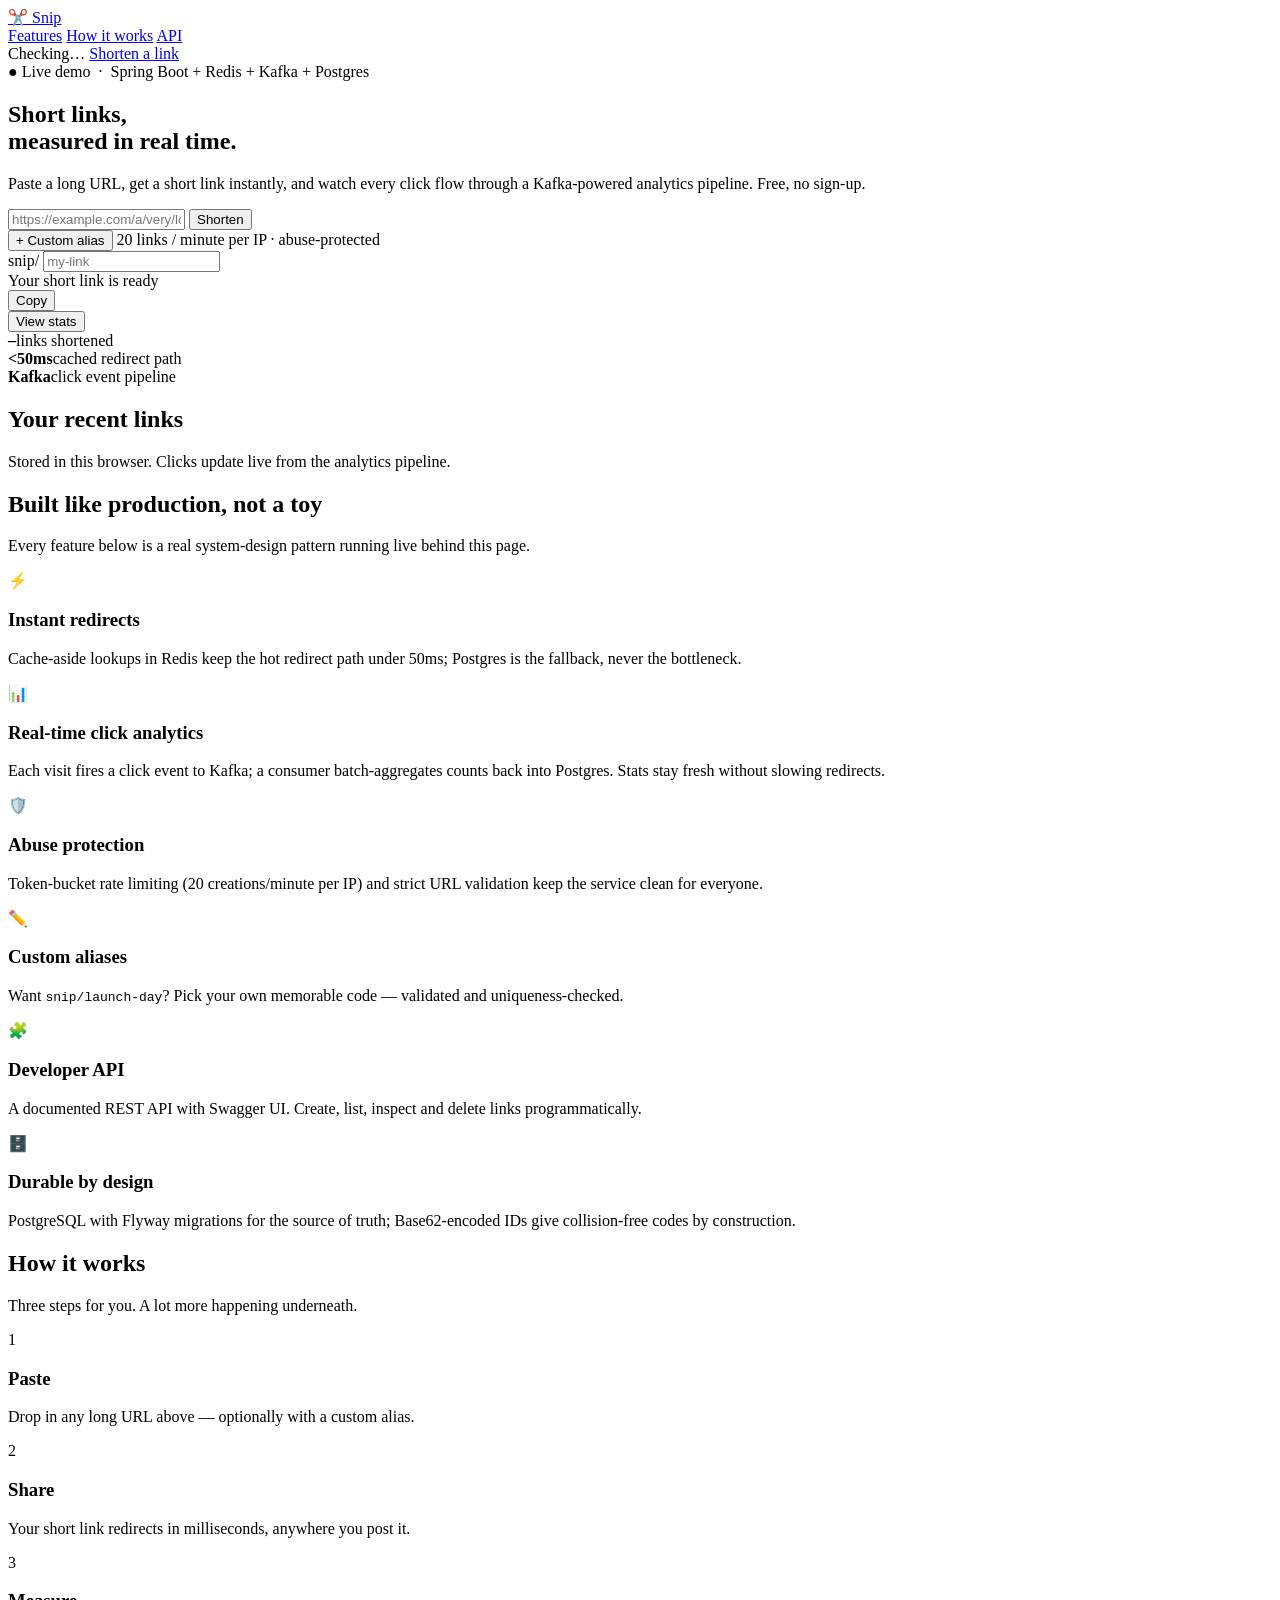
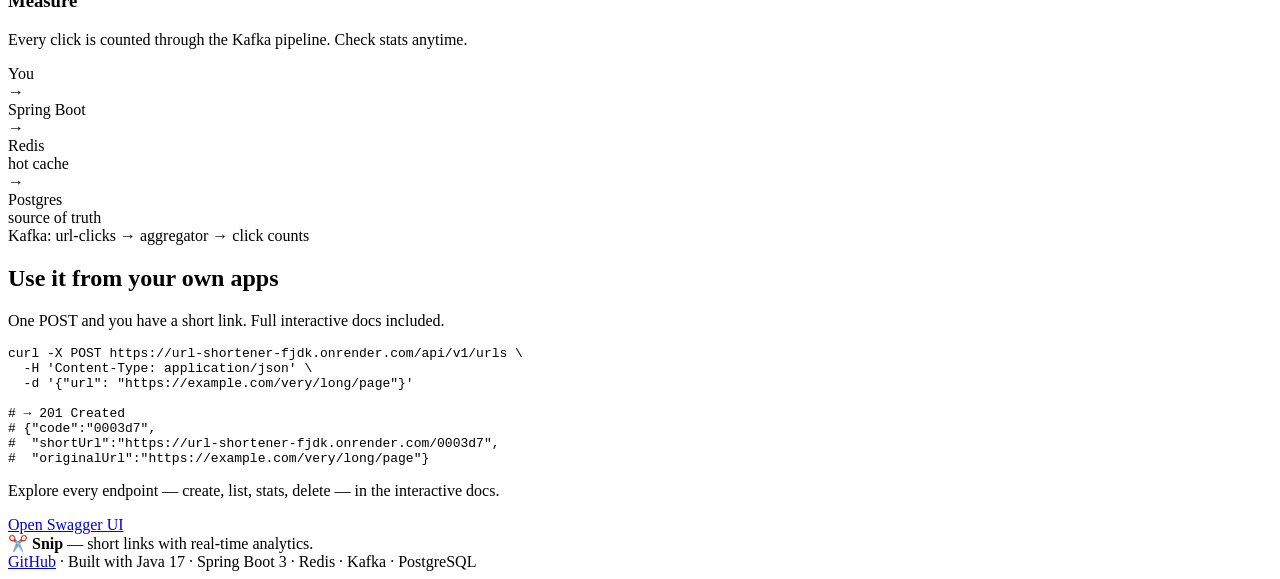
==== src/main/resources/static/index.html @ ad14377a "Add Snip web UI: full SaaS frontend served at /, root no longer redirects to Swagger" ====
<!DOCTYPE html>
<html lang="en">
<head>
  <meta charset="UTF-8" />
  <meta name="viewport" content="width=device-width, initial-scale=1.0" />
  <title>Snip — Short links with real-time analytics</title>
  <meta name="description" content="Snip is a fast URL shortener with click analytics, built on Spring Boot, Redis, Kafka and PostgreSQL. Shorten any link in seconds." />
  <link rel="preconnect" href="https://fonts.googleapis.com" />
  <link rel="preconnect" href="https://fonts.gstatic.com" crossorigin />
  <link href="https://fonts.googleapis.com/css2?family=Inter:wght@400;500;600;700;800&family=JetBrains+Mono:wght@400;500&display=swap" rel="stylesheet" />
  <link rel="stylesheet" href="/styles.css" />
  <link rel="icon" href="data:image/svg+xml,<svg xmlns='http://www.w3.org/2000/svg' viewBox='0 0 100 100'><text y='.9em' font-size='90'>✂️</text></svg>" />
</head>
<body>
  <div class="bg-glow"></div>

  <header class="nav">
    <div class="nav-inner">
      <a class="brand" href="#top"><span class="brand-mark">✂️</span> Snip</a>
      <nav class="nav-links">
        <a href="#features">Features</a>
        <a href="#how">How it works</a>
        <a href="#api">API</a>
      </nav>
      <div class="nav-right">
        <span id="health-pill" class="health-pill health-unknown"><span class="dot"></span><span id="health-text">Checking…</span></span>
        <a class="btn btn-small" href="#shorten">Shorten a link</a>
      </div>
    </div>
  </header>

  <main id="top">
    <!-- HERO -->
    <section class="hero">
      <div class="hero-inner">
        <div class="badge">● Live demo &nbsp;·&nbsp; Spring Boot + Redis + Kafka + Postgres</div>
        <h1>Short links,<br /><span class="gradient">measured in real time.</span></h1>
        <p class="lede">Paste a long URL, get a short link instantly, and watch every click flow through a Kafka-powered analytics pipeline. Free, no sign-up.</p>

        <div id="shorten" class="shorten-card">
          <div class="shorten-row">
            <input id="url-input" type="url" placeholder="https://example.com/a/very/long/link…" autocomplete="off" spellcheck="false" />
            <button id="shorten-btn" class="btn btn-primary">Shorten</button>
          </div>
          <div class="shorten-sub">
            <button id="alias-toggle" class="link-btn" type="button">+ Custom alias</button>
            <span class="hint">20 links / minute per IP · abuse-protected</span>
          </div>
          <div id="alias-row" class="alias-row hidden">
            <span class="alias-prefix" id="alias-prefix">snip/</span>
            <input id="alias-input" type="text" placeholder="my-link" maxlength="32" autocomplete="off" spellcheck="false" />
          </div>
          <div id="shorten-status" class="status hidden"></div>

          <div id="result-card" class="result-card hidden">
            <div class="result-label">Your short link is ready</div>
            <div class="result-row">
              <a id="result-link" class="result-link" href="#" target="_blank" rel="noopener"></a>
              <button id="copy-btn" class="btn btn-copy" type="button">Copy</button>
            </div>
            <div class="result-meta">
              <span id="result-original" class="result-original"></span>
              <span class="result-actions">
                <button id="result-stats-btn" class="link-btn" type="button">View stats</button>
                <span id="result-clicks" class="clicks hidden"></span>
              </span>
            </div>
          </div>
        </div>

        <div class="hero-stats">
          <div class="hero-stat"><strong id="stat-links">–</strong><span>links shortened</span></div>
          <div class="hero-stat"><strong>&lt;50ms</strong><span>cached redirect path</span></div>
          <div class="hero-stat"><strong>Kafka</strong><span>click event pipeline</span></div>
        </div>
      </div>
    </section>

    <!-- RECENT -->
    <section id="recent-section" class="section hidden">
      <div class="wrap">
        <h2>Your recent links</h2>
        <p class="section-sub">Stored in this browser. Clicks update live from the analytics pipeline.</p>
        <div id="recent-list" class="recent-list"></div>
      </div>
    </section>

    <!-- FEATURES -->
    <section id="features" class="section">
      <div class="wrap">
        <h2>Built like production, not a toy</h2>
        <p class="section-sub">Every feature below is a real system-design pattern running live behind this page.</p>
        <div class="grid">
          <div class="card"><div class="card-icon">⚡</div><h3>Instant redirects</h3><p>Cache-aside lookups in Redis keep the hot redirect path under 50ms; Postgres is the fallback, never the bottleneck.</p></div>
          <div class="card"><div class="card-icon">📊</div><h3>Real-time click analytics</h3><p>Each visit fires a click event to Kafka; a consumer batch-aggregates counts back into Postgres. Stats stay fresh without slowing redirects.</p></div>
          <div class="card"><div class="card-icon">🛡️</div><h3>Abuse protection</h3><p>Token-bucket rate limiting (20 creations/minute per IP) and strict URL validation keep the service clean for everyone.</p></div>
          <div class="card"><div class="card-icon">✏️</div><h3>Custom aliases</h3><p>Want <code>snip/launch-day</code>? Pick your own memorable code — validated and uniqueness-checked.</p></div>
          <div class="card"><div class="card-icon">🧩</div><h3>Developer API</h3><p>A documented REST API with Swagger UI. Create, list, inspect and delete links programmatically.</p></div>
          <div class="card"><div class="card-icon">🗄️</div><h3>Durable by design</h3><p>PostgreSQL with Flyway migrations for the source of truth; Base62-encoded IDs give collision-free codes by construction.</p></div>
        </div>
      </div>
    </section>

    <!-- HOW IT WORKS -->
    <section id="how" class="section section-alt">
      <div class="wrap">
        <h2>How it works</h2>
        <p class="section-sub">Three steps for you. A lot more happening underneath.</p>
        <div class="steps">
          <div class="step"><div class="step-n">1</div><h3>Paste</h3><p>Drop in any long URL above — optionally with a custom alias.</p></div>
          <div class="step"><div class="step-n">2</div><h3>Share</h3><p>Your short link redirects in milliseconds, anywhere you post it.</p></div>
          <div class="step"><div class="step-n">3</div><h3>Measure</h3><p>Every click is counted through the Kafka pipeline. Check stats anytime.</p></div>
        </div>
        <div class="arch">
          <div class="arch-box">You</div><div class="arch-arrow">→</div>
          <div class="arch-box">Spring Boot</div><div class="arch-arrow">→</div>
          <div class="arch-box">Redis<br /><span>hot cache</span></div><div class="arch-arrow">→</div>
          <div class="arch-box">Postgres<br /><span>source of truth</span></div>
          <div class="arch-row2"><div class="arch-box small">Kafka: url-clicks → aggregator → click counts</div></div>
        </div>
      </div>
    </section>

    <!-- API -->
    <section id="api" class="section">
      <div class="wrap">
        <h2>Use it from your own apps</h2>
        <p class="section-sub">One POST and you have a short link. Full interactive docs included.</p>
        <div class="api-grid">
          <pre class="code"><code>curl -X POST https://url-shortener-fjdk.onrender.com/api/v1/urls \
  -H 'Content-Type: application/json' \
  -d '{"url": "https://example.com/very/long/page"}'

# → 201 Created
# {"code":"0003d7",
#  "shortUrl":"https://url-shortener-fjdk.onrender.com/0003d7",
#  "originalUrl":"https://example.com/very/long/page"}</code></pre>
          <div class="api-cta">
            <p>Explore every endpoint — create, list, stats, delete — in the interactive docs.</p>
            <a class="btn btn-primary" href="/swagger-ui/index.html" target="_blank" rel="noopener">Open Swagger UI</a>
          </div>
        </div>
      </div>
    </section>
  </main>

  <footer class="footer">
    <div class="wrap footer-inner">
      <div><span class="brand-mark">✂️</span> <strong>Snip</strong> — short links with real-time analytics.</div>
      <div class="footer-links">
        <a href="https://github.com/iamamansid/url-shortener" target="_blank" rel="noopener">GitHub</a>
        <span>·</span>
        <span>Built with Java 17 · Spring Boot 3 · Redis · Kafka · PostgreSQL</span>
      </div>
    </div>
  </footer>

  <script src="/app.js"></script>
</body>
</html>
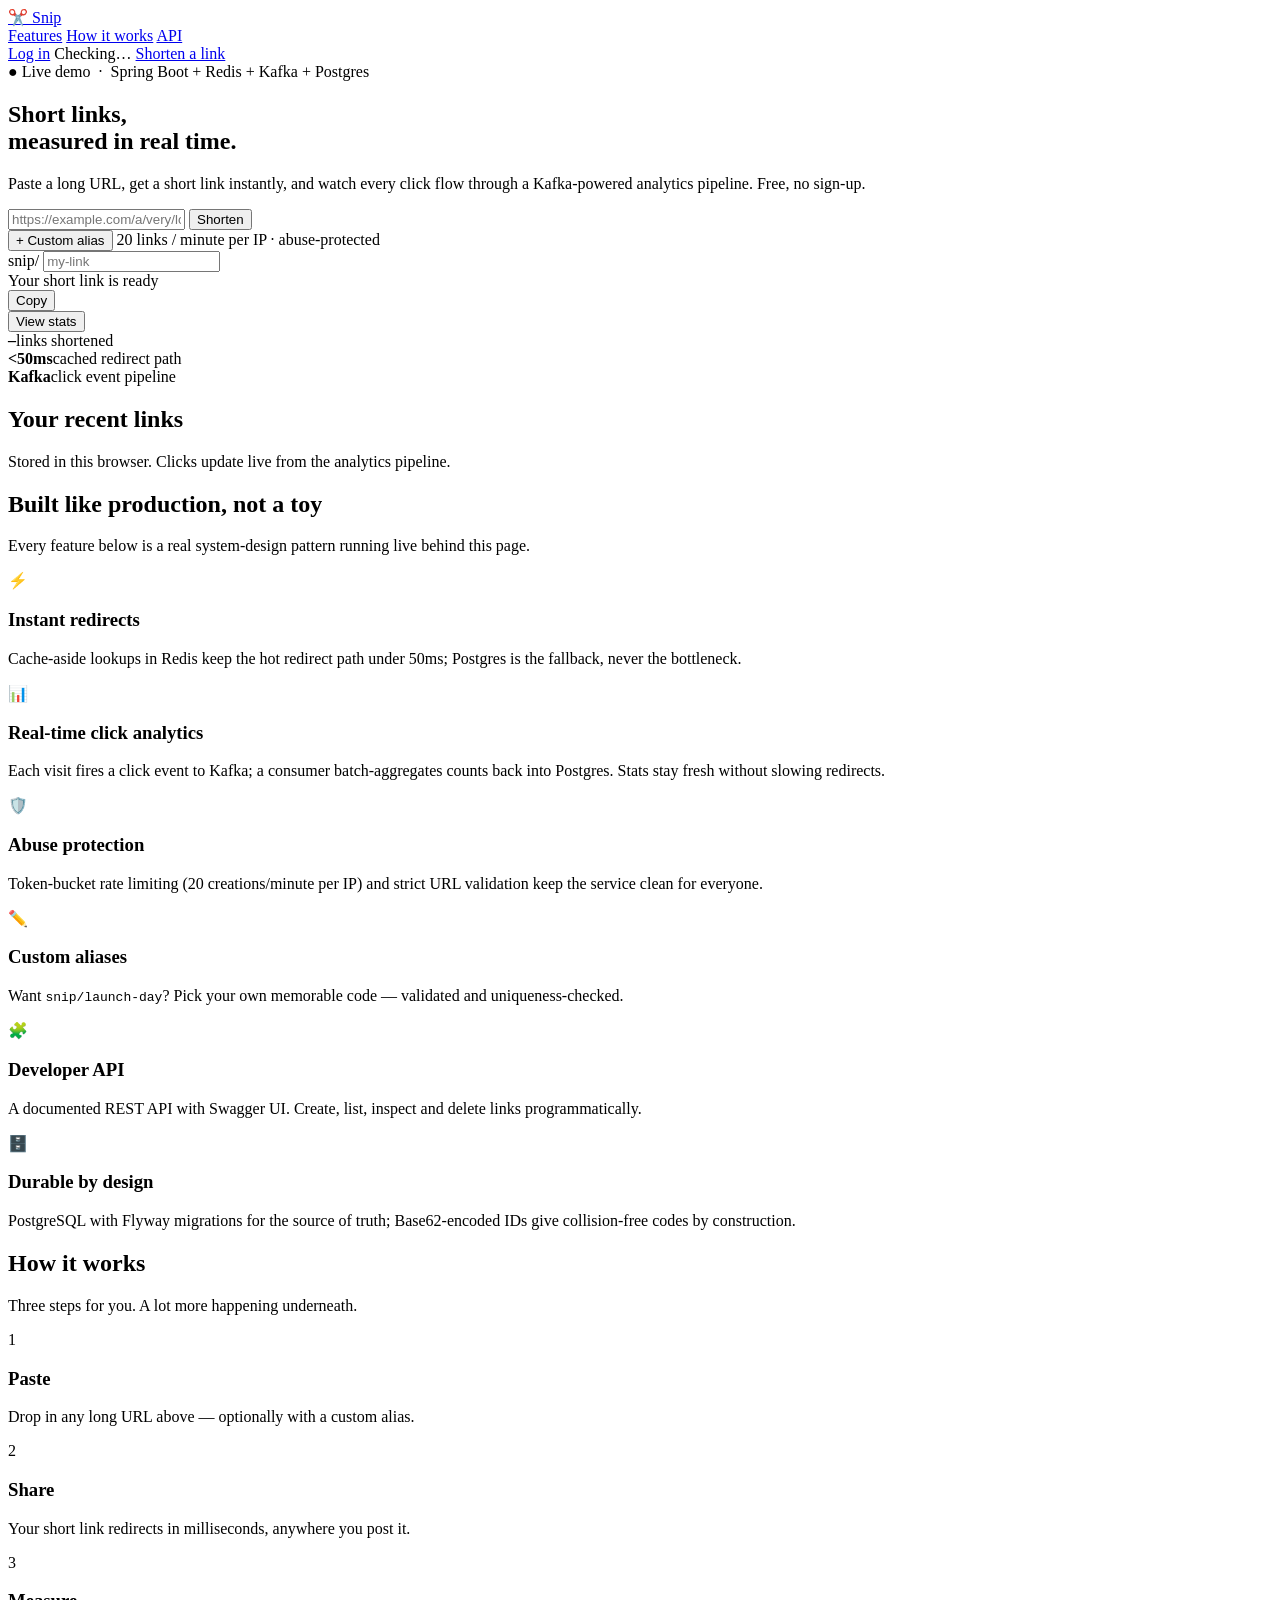
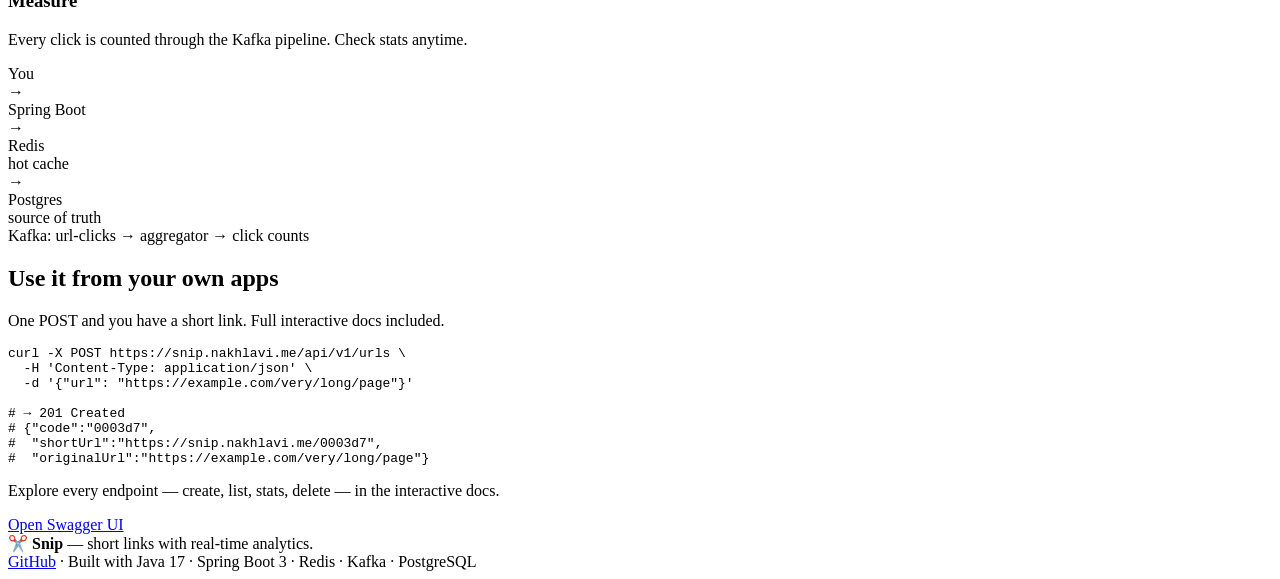
==== commit 8d5817e4: "Add user accounts, Google SSO, and admin analytics" ====
--- a/src/main/resources/static/index.html
+++ b/src/main/resources/static/index.html
@@ -23,6 +23,7 @@
         <a href="#api">API</a>
       </nav>
       <div class="nav-right">
+        <span id="auth-links"><a class="btn btn-small btn-ghost" href="/login.html">Log in</a></span>
         <span id="health-pill" class="health-pill health-unknown"><span class="dot"></span><span id="health-text">Checking…</span></span>
         <a class="btn btn-small" href="#shorten">Shorten a link</a>
       </div>
@@ -127,13 +128,13 @@
         <h2>Use it from your own apps</h2>
         <p class="section-sub">One POST and you have a short link. Full interactive docs included.</p>
         <div class="api-grid">
-          <pre class="code"><code>curl -X POST https://url-shortener-fjdk.onrender.com/api/v1/urls \
+          <pre class="code"><code>curl -X POST https://snip.nakhlavi.me/api/v1/urls \
   -H 'Content-Type: application/json' \
   -d '{"url": "https://example.com/very/long/page"}'
 
 # → 201 Created
 # {"code":"0003d7",
-#  "shortUrl":"https://url-shortener-fjdk.onrender.com/0003d7",
+#  "shortUrl":"https://snip.nakhlavi.me/0003d7",
 #  "originalUrl":"https://example.com/very/long/page"}</code></pre>
           <div class="api-cta">
             <p>Explore every endpoint — create, list, stats, delete — in the interactive docs.</p>
